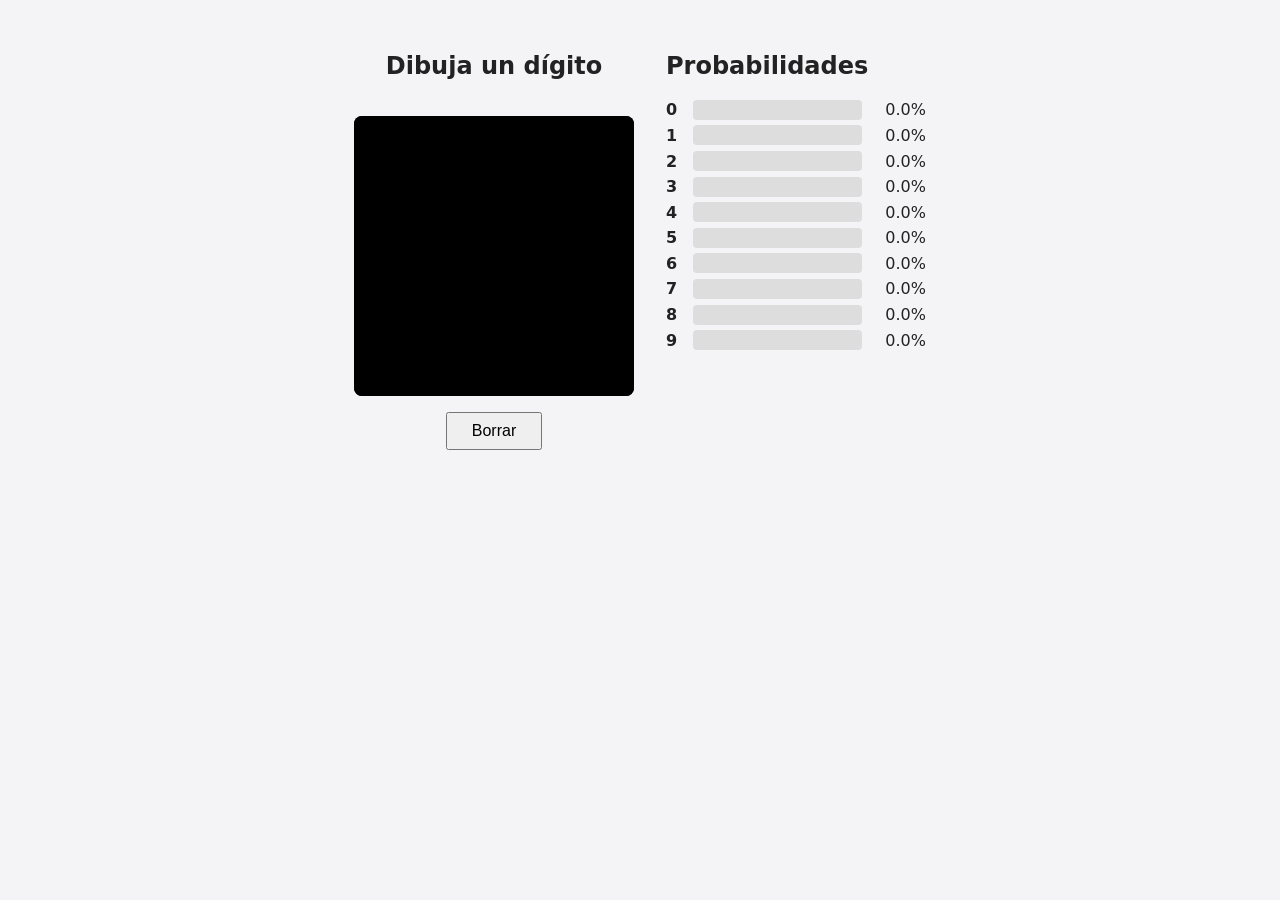
==== web/index.html @ e85bf9d0 "Add digit recognizer demo (MLP trained on MNIST, in-browser inference) Co-Authored-By: Claude Sonnet" ====
<!doctype html>
<html lang="es">
<head>
  <meta charset="utf-8">
  <title>Reconocedor de dígitos</title>
  <meta name="viewport" content="width=device-width, initial-scale=1">
  <link rel="stylesheet" href="style.css">
</head>
<body>
  <main>
    <section class="draw">
      <h1>Dibuja un dígito</h1>
      <canvas id="canvas" width="280" height="280"></canvas>
      <button id="clear">Borrar</button>
    </section>
    <aside>
      <h2>Probabilidades</h2>
      <ul id="bars"></ul>
    </aside>
  </main>
  <script src="app.js"></script>
</body>
</html>
---- web/style.css ----
body { margin: 0; font-family: system-ui, sans-serif; background: #f4f4f6; color: #222; }
main { display: flex; flex-wrap: wrap; gap: 2rem; justify-content: center; padding: 2rem 1rem; }
.draw { display: flex; flex-direction: column; align-items: center; gap: 1rem; }
canvas { background: #000; border-radius: 8px; cursor: crosshair; touch-action: none; max-width: 100%; }
button { padding: .5rem 1.5rem; font-size: 1rem; cursor: pointer; }
aside { min-width: 260px; }
ul { list-style: none; padding: 0; margin: 0; }
li { display: flex; align-items: center; gap: .5rem; margin: .35rem 0; }
.digit { width: 1.2rem; font-weight: bold; }
.track { flex: 1; height: 20px; background: #ddd; border-radius: 4px; overflow: hidden; }
.fill { height: 100%; width: 0; background: #8aa; transition: width .1s; }
li.top .fill { background: #2a7de1; }
.pct { width: 3.5rem; text-align: right; font-variant-numeric: tabular-nums; }
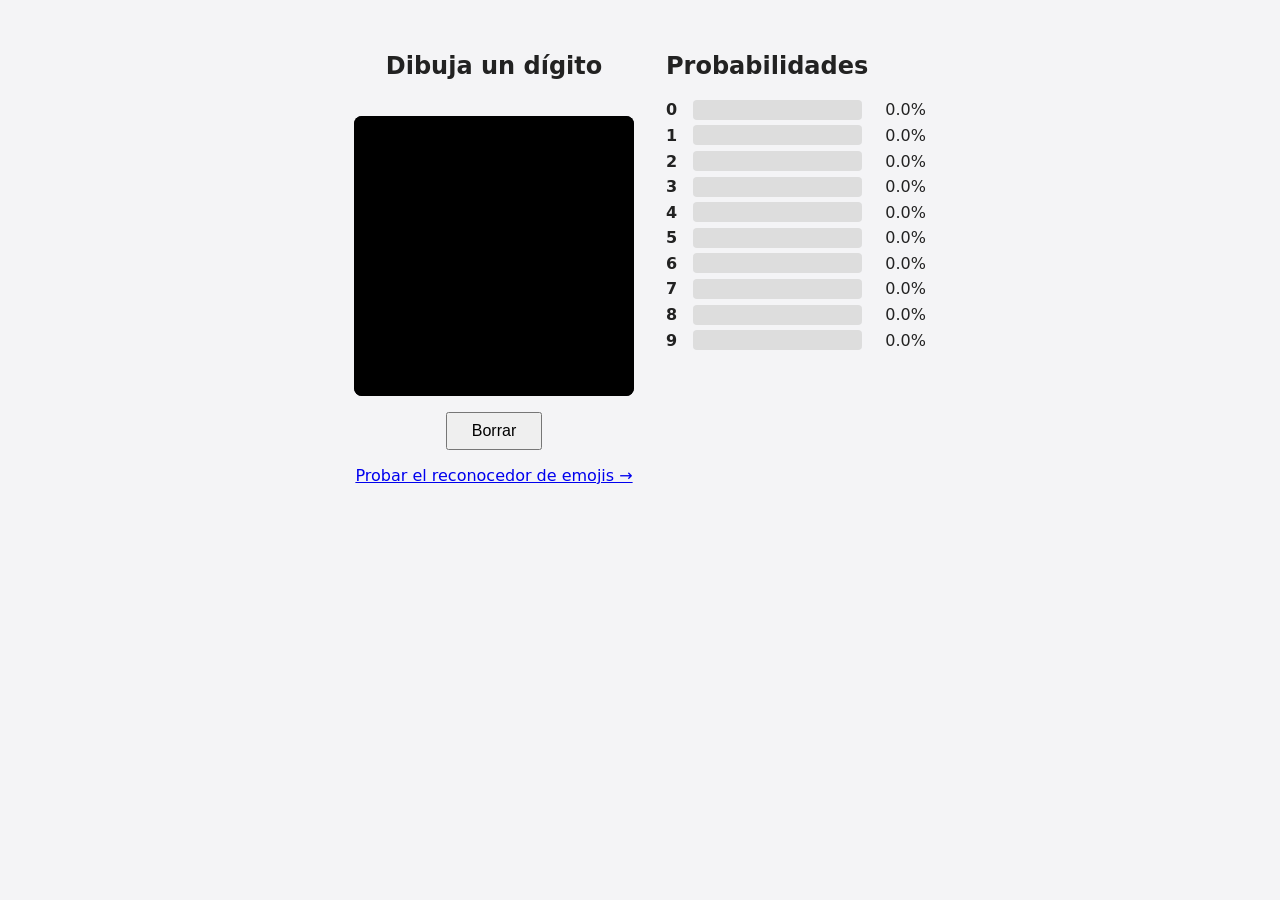
==== commit 01969ce9: "Add emoji recognizer demo (MLP trained on Quick, Draw!, in-browser inference) - train/train_emoji.py" ====
--- a/web/index.html
+++ b/web/index.html
@@ -12,6 +12,7 @@
       <h1>Dibuja un dígito</h1>
       <canvas id="canvas" width="280" height="280"></canvas>
       <button id="clear">Borrar</button>
+      <a href="emoji/">Probar el reconocedor de emojis →</a>
     </section>
     <aside>
       <h2>Probabilidades</h2>
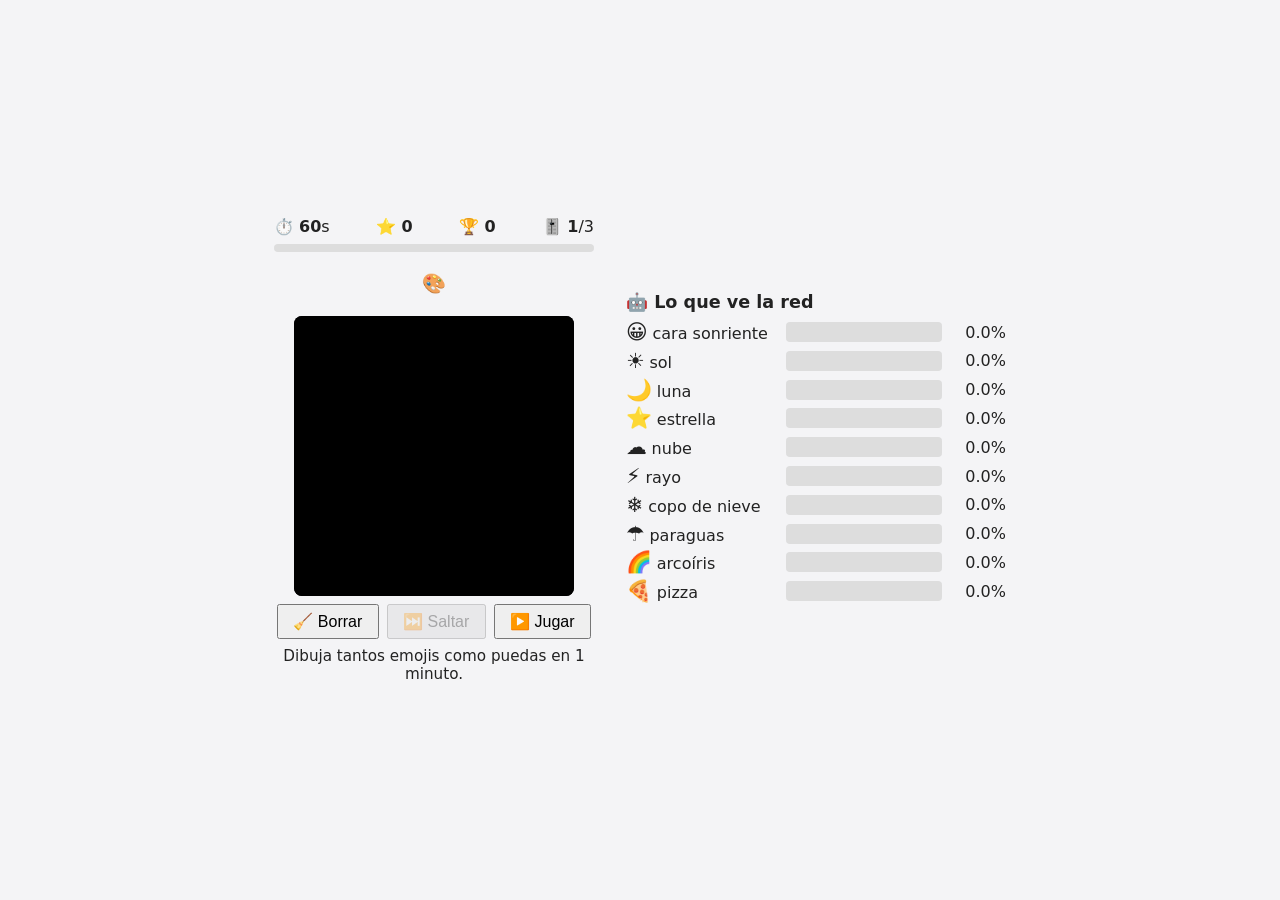
==== commit fda9c5e5: "Turn the emoji demo into a 1-minute game with 3 levels; drop digit demo - Remove the MNIST digit rec" ====
--- a/web/index.html
+++ b/web/index.html
@@ -2,23 +2,34 @@
 <html lang="es">
 <head>
   <meta charset="utf-8">
-  <title>Reconocedor de dígitos</title>
+  <title>Dibuja el emoji</title>
   <meta name="viewport" content="width=device-width, initial-scale=1">
   <link rel="stylesheet" href="style.css">
 </head>
 <body>
   <main>
     <section class="draw">
-      <h1>Dibuja un dígito</h1>
+      <div class="hud">
+        <span title="Tiempo">⏱️ <b id="time">60</b>s</span>
+        <span title="Puntos">⭐ <b id="score">0</b></span>
+        <span title="Récord">🏆 <b id="best">0</b></span>
+        <span title="Nivel">🎚️ <b id="level">1</b>/3</span>
+      </div>
+      <div class="timer"><div id="time-fill"></div></div>
+      <div id="target" class="target">🎨</div>
       <canvas id="canvas" width="280" height="280"></canvas>
-      <button id="clear">Borrar</button>
-      <a href="emoji/">Probar el reconocedor de emojis →</a>
+      <div class="buttons">
+        <button id="clear">🧹 Borrar</button>
+        <button id="skip" disabled>⏭️ Saltar</button>
+        <button id="play" disabled>▶️ Jugar</button>
+      </div>
+      <div id="msg" class="msg">Dibuja tantos emojis como puedas en 1 minuto.</div>
     </section>
     <aside>
-      <h2>Probabilidades</h2>
+      <h2>🤖 Lo que ve la red</h2>
       <ul id="bars"></ul>
     </aside>
   </main>
-  <script src="app.js"></script>
+  <script type="module" src="app.js"></script>
 </body>
 </html>
--- a/web/style.css
+++ b/web/style.css
@@ -1,13 +1,39 @@
 body { margin: 0; font-family: system-ui, sans-serif; background: #f4f4f6; color: #222; }
-main { display: flex; flex-wrap: wrap; gap: 2rem; justify-content: center; padding: 2rem 1rem; }
-.draw { display: flex; flex-direction: column; align-items: center; gap: 1rem; }
-canvas { background: #000; border-radius: 8px; cursor: crosshair; touch-action: none; max-width: 100%; }
-button { padding: .5rem 1.5rem; font-size: 1rem; cursor: pointer; }
-aside { min-width: 260px; }
+main { height: 100dvh; box-sizing: border-box; display: flex; gap: 2rem; justify-content: center; align-items: center; padding: .75rem 1rem; }
+.draw { display: flex; flex-direction: column; align-items: center; gap: .5rem; width: min(320px, 100%); }
+canvas { background: #000; border-radius: 8px; cursor: crosshair; touch-action: none; width: min(280px, calc(100dvh - 14rem), calc(100vw - 2rem)); height: auto; }
+button { padding: .4rem .9rem; font-size: 1rem; cursor: pointer; }
+button:disabled { cursor: default; }
+
+.hud { display: flex; justify-content: space-between; width: 100%; font-variant-numeric: tabular-nums; }
+.timer { width: 100%; height: 8px; background: #ddd; border-radius: 4px; overflow: hidden; }
+#time-fill { height: 100%; width: 0; background: #e1822a; }
+.target { min-height: 3rem; font-size: 1.2rem; display: flex; align-items: center; gap: .5rem; }
+.target .big { font-size: 2.6rem; line-height: 1; }
+.buttons { display: flex; gap: .5rem; }
+.msg { min-height: 1.4rem; text-align: center; font-size: .95rem; }
+
+aside { min-width: 380px; }
+h2 { margin: 0 0 .5rem; font-size: 1.1rem; }
 ul { list-style: none; padding: 0; margin: 0; }
-li { display: flex; align-items: center; gap: .5rem; margin: .35rem 0; }
-.digit { width: 1.2rem; font-weight: bold; }
+li { display: flex; align-items: center; gap: .5rem; margin: .3rem 0; }
+.label { width: 9.5rem; white-space: nowrap; }
+.label .emoji { font-size: 1.3rem; margin-right: .3rem; }
 .track { flex: 1; height: 20px; background: #ddd; border-radius: 4px; overflow: hidden; }
 .fill { height: 100%; width: 0; background: #8aa; transition: width .1s; }
 li.top .fill { background: #2a7de1; }
 .pct { width: 3.5rem; text-align: right; font-variant-numeric: tabular-nums; }
+
+/* Pantallas estrechas: barras en dos columnas, solo emoji, para no tener que hacer scroll */
+@media (max-width: 760px) {
+  main { flex-direction: column; gap: .5rem; }
+  canvas { width: min(280px, calc(100dvh - 20rem), calc(100vw - 2rem)); }
+  aside { min-width: 0; width: 100%; }
+  h2 { display: none; }
+  ul { display: grid; grid-template-columns: 1fr 1fr; column-gap: 1rem; }
+  li { margin: .15rem 0; }
+  .label { width: auto; }
+  .label .name { display: none; }
+  .track { height: 14px; }
+  .pct { width: 3rem; font-size: .85rem; }
+}
